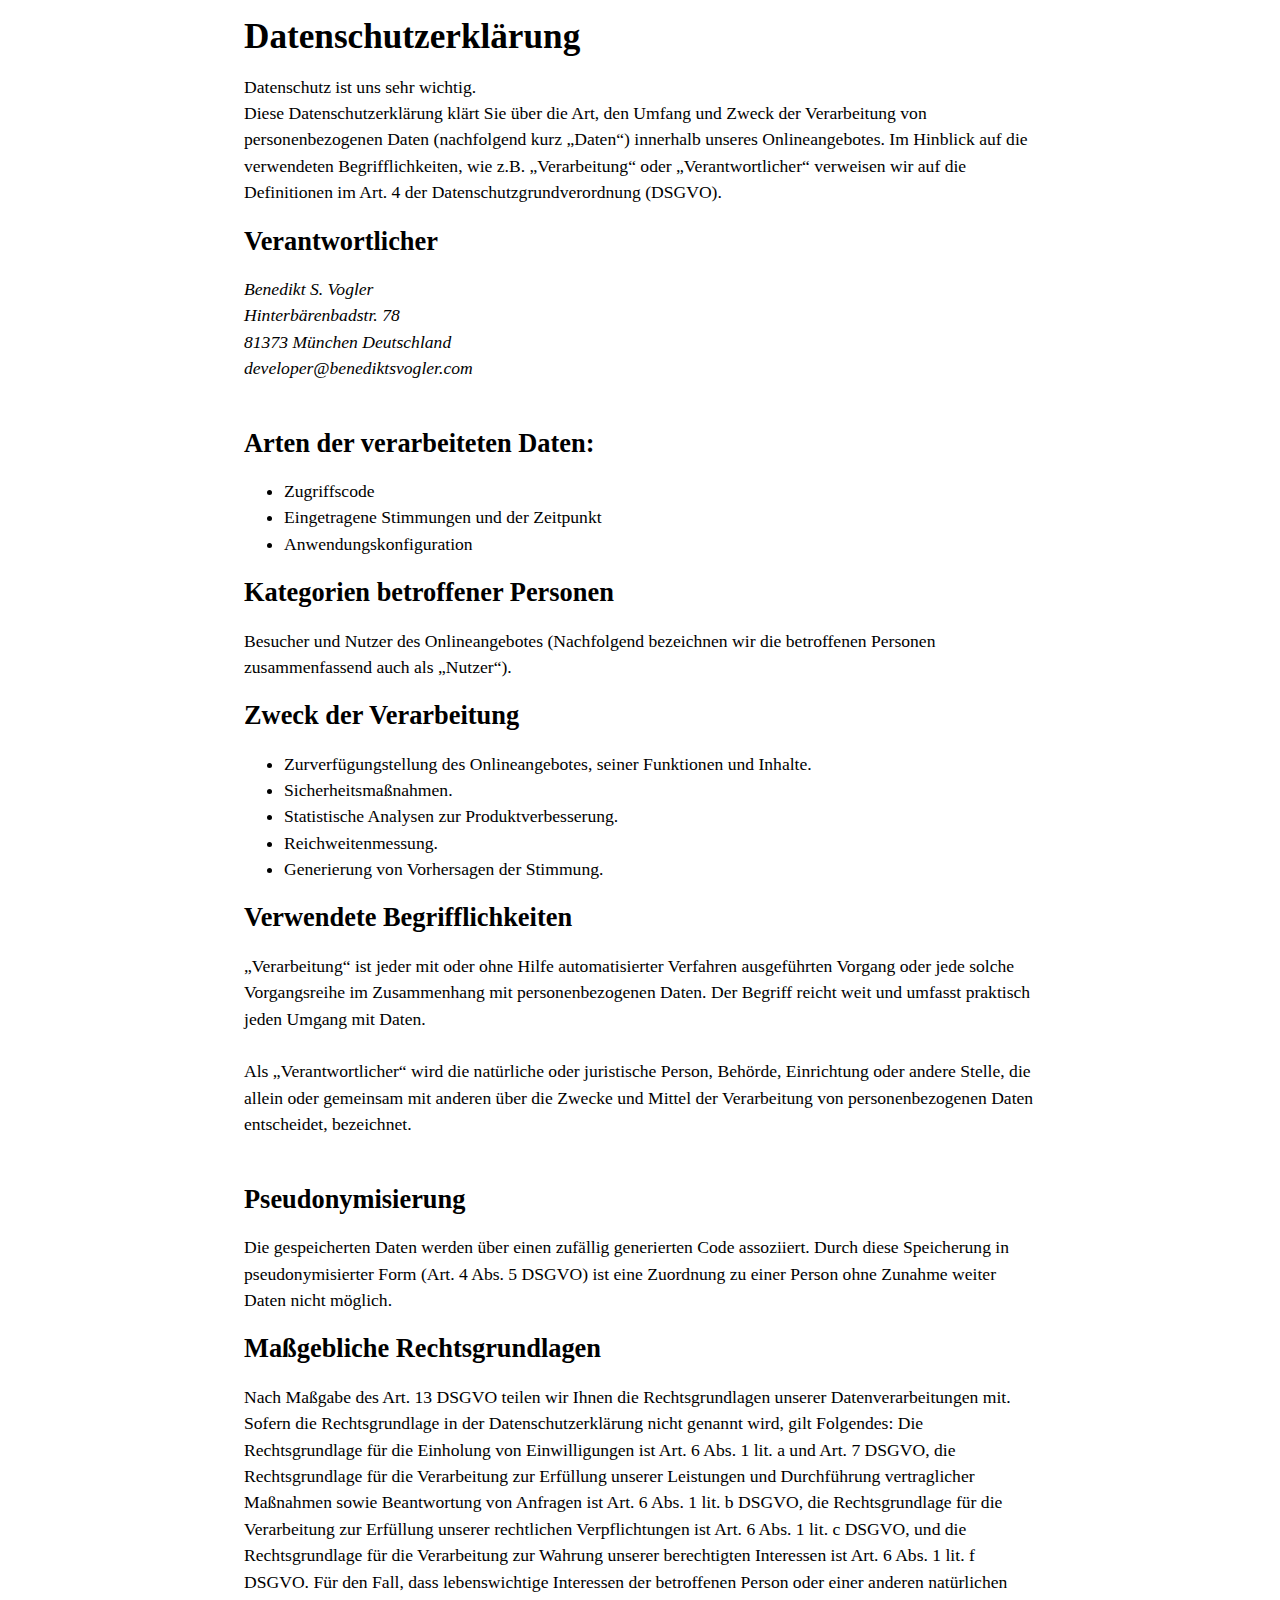
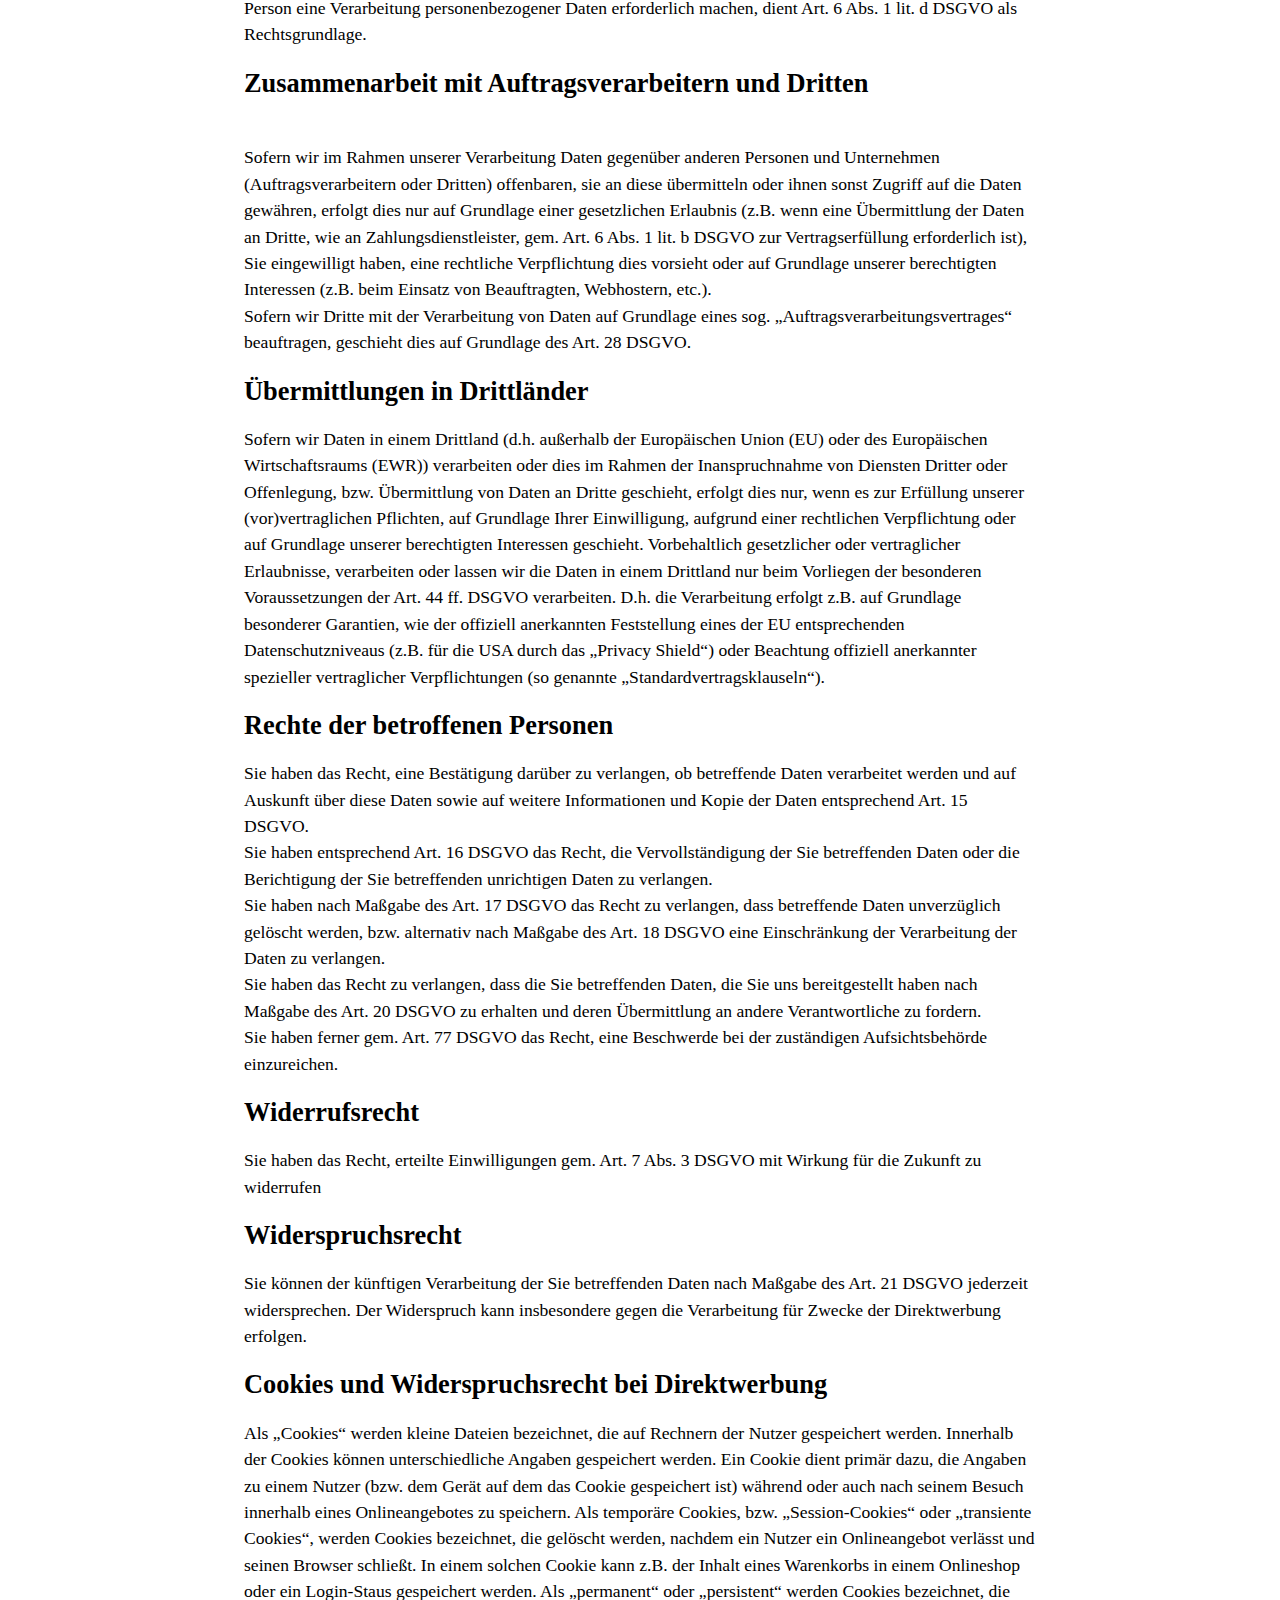
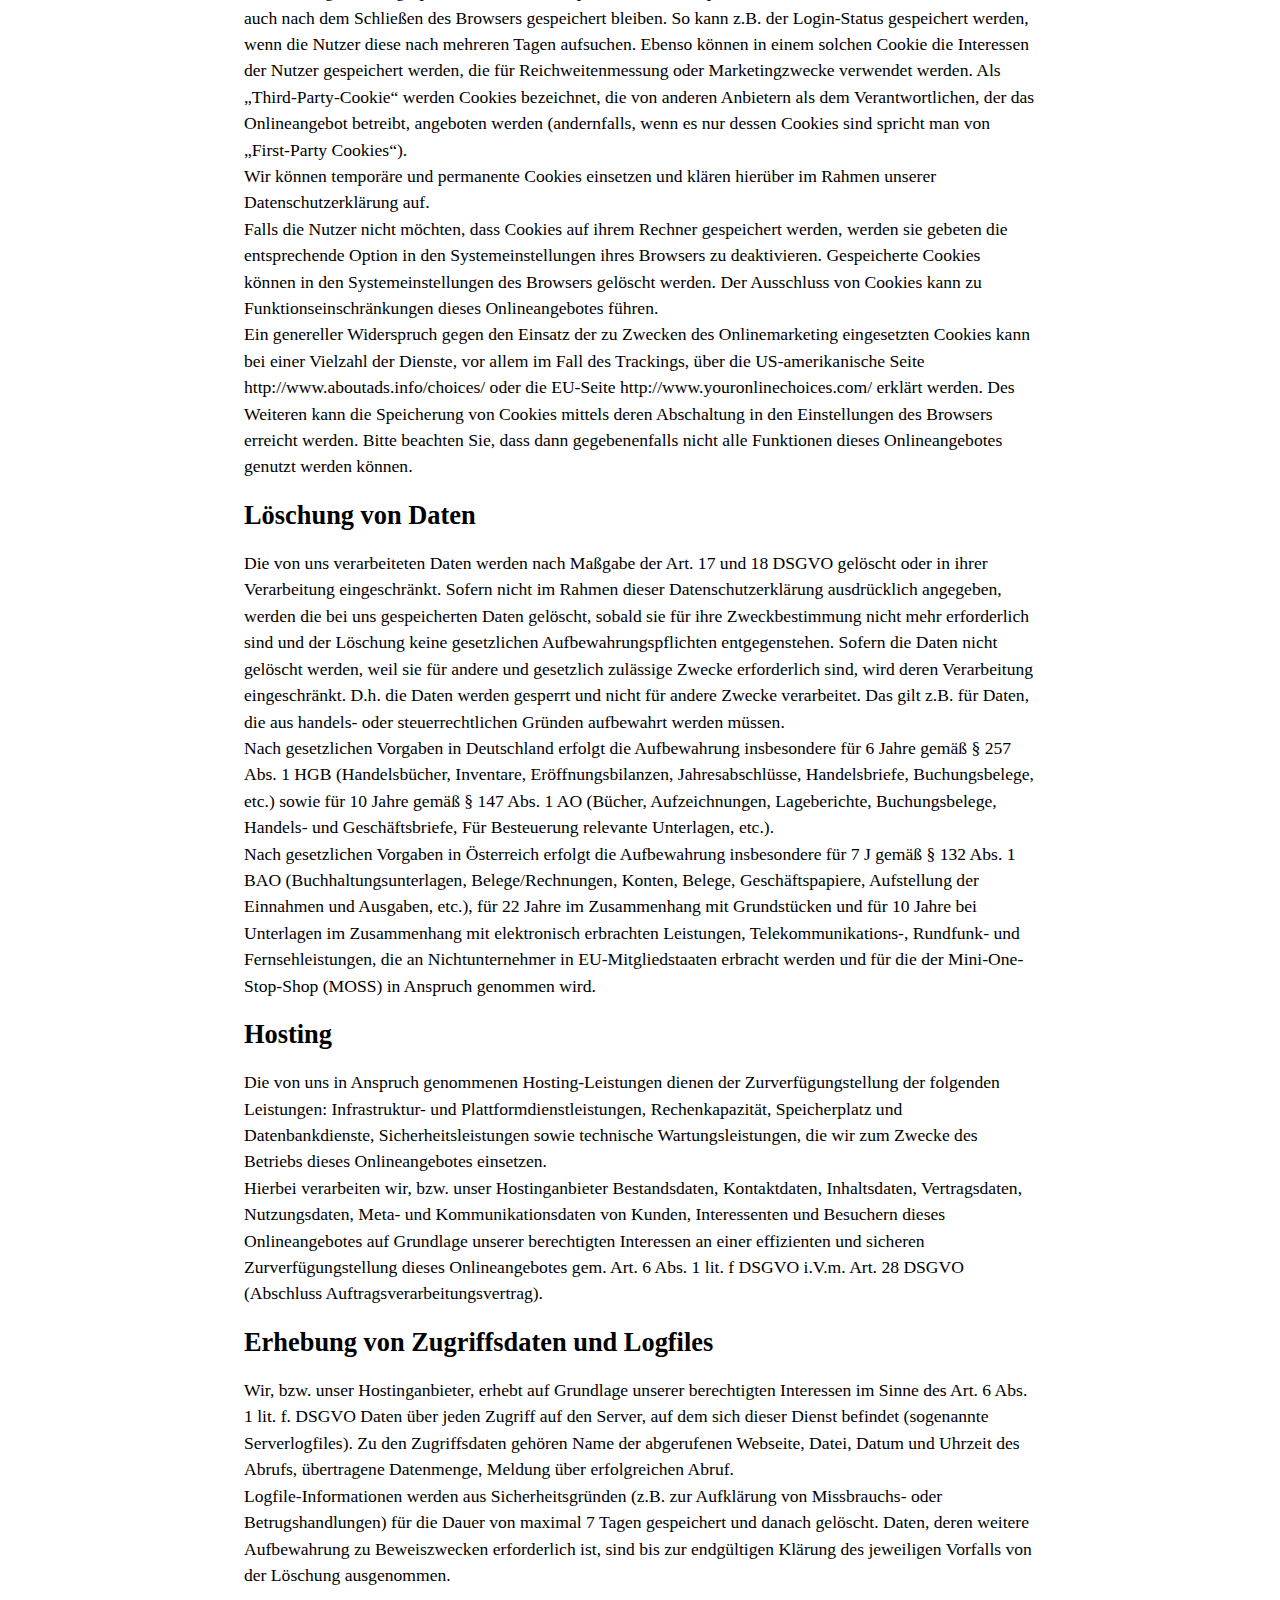
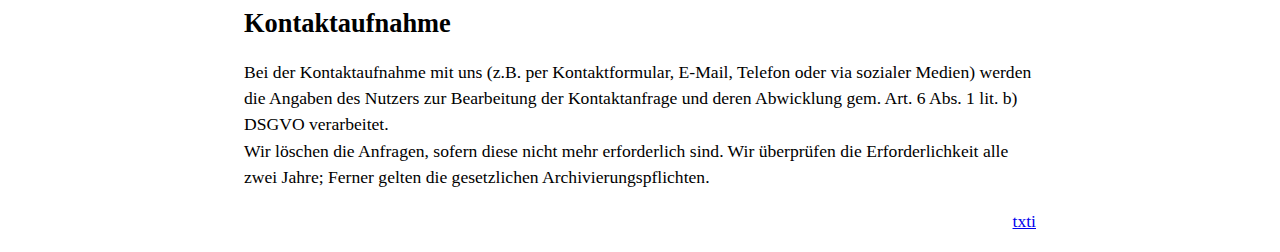
==== server/datenschutz/index.html @ 41d31f5b "closes #38" ====
<!doctype html>
<html>
<head>
	<meta charset="utf-8">
	<meta name="viewport" content="width=device-width">
	<meta name="author" content="Benedikt S. Vogler">
	<title>Datenschutz</title>
	<style type="text/css">body {font-size: 1.1em; line-height: 1.5em; max-width: 45em; margin: auto; padding: 0 2%;} img {max-width: 100%; display: block; margin: .75em auto;}</style>
</head>
<body>
<h1>Datenschutzerklärung</h1>
<p>
Datenschutz ist uns sehr wichtig.<br>
Diese Datenschutzerklärung klärt Sie über die Art, den Umfang und Zweck der Verarbeitung von personenbezogenen Daten (nachfolgend kurz „Daten“) innerhalb unseres Onlineangebotes. Im Hinblick auf die verwendeten Begrifflichkeiten, wie z.B. „Verarbeitung“ oder „Verantwortlicher“ verweisen wir auf die Definitionen im Art. 4 der Datenschutzgrundverordnung (DSGVO).</p>

<h2>Verantwortlicher</h2>
<address>
Benedikt S. Vogler<br>
Hinterbärenbadstr. 78<br>
81373 München Deutschland<br>
developer@benediktsvogler.com
</address><br>

<h2>Arten der verarbeiteten Daten:</h2>

<ul>
<li>Zugriffscode</li>
<li>Eingetragene Stimmungen und der Zeitpunkt</li>
<li>Anwendungskonfiguration</li>
</ul>
<h2>Kategorien betroffener Personen</h2>

Besucher und Nutzer des Onlineangebotes (Nachfolgend bezeichnen wir die betroffenen Personen zusammenfassend auch als „Nutzer“).<br>

<h2>Zweck der Verarbeitung</h2>
<ul>
<li>Zurverfügungstellung des Onlineangebotes, seiner Funktionen und Inhalte.</li>
<li>Sicherheitsmaßnahmen.</li>
<li>Statistische Analysen zur Produktverbesserung.</li>
<li>Reichweitenmessung.</li>
<li>Generierung von Vorhersagen der Stimmung.</li>
</ul>
<h2>Verwendete Begrifflichkeiten</h2>
„Verarbeitung“ ist jeder mit oder ohne Hilfe automatisierter Verfahren ausgeführten Vorgang oder jede solche Vorgangsreihe im Zusammenhang mit personenbezogenen Daten. Der Begriff reicht weit und umfasst praktisch jeden Umgang mit Daten.<br><br>

Als „Verantwortlicher“ wird die natürliche oder juristische Person, Behörde, Einrichtung oder andere Stelle, die allein oder gemeinsam mit anderen über die Zwecke und Mittel der Verarbeitung von personenbezogenen Daten entscheidet, bezeichnet.<br><br>

<h2>Pseudonymisierung</h2>
Die gespeicherten Daten werden über einen zufällig generierten Code assoziiert. Durch diese Speicherung in pseudonymisierter Form (Art. 4 Abs. 5 DSGVO) ist eine Zuordnung zu einer Person ohne Zunahme weiter Daten nicht möglich.<br>

<h2>Maßgebliche Rechtsgrundlagen</h2>

Nach Maßgabe des Art. 13 DSGVO teilen wir Ihnen die Rechtsgrundlagen unserer Datenverarbeitungen mit. Sofern die Rechtsgrundlage in der Datenschutzerklärung nicht genannt wird, gilt Folgendes: Die Rechtsgrundlage für die Einholung von Einwilligungen ist Art. 6 Abs. 1 lit. a und Art. 7 DSGVO, die Rechtsgrundlage für die Verarbeitung zur Erfüllung unserer Leistungen und Durchführung vertraglicher Maßnahmen sowie Beantwortung von Anfragen ist Art. 6 Abs. 1 lit. b DSGVO, die Rechtsgrundlage für die Verarbeitung zur Erfüllung unserer rechtlichen Verpflichtungen ist Art. 6 Abs. 1 lit. c DSGVO, und die Rechtsgrundlage für die Verarbeitung zur Wahrung unserer berechtigten Interessen ist Art. 6 Abs. 1 lit. f DSGVO. Für den Fall, dass lebenswichtige Interessen der betroffenen Person oder einer anderen natürlichen Person eine Verarbeitung personenbezogener Daten erforderlich machen, dient Art. 6 Abs. 1 lit. d DSGVO als Rechtsgrundlage.<br>

<h2>Zusammenarbeit mit Auftragsverarbeitern und Dritten</h2><br>

Sofern wir im Rahmen unserer Verarbeitung Daten gegenüber anderen Personen und Unternehmen (Auftragsverarbeitern oder Dritten) offenbaren, sie an diese übermitteln oder ihnen sonst Zugriff auf die Daten gewähren, erfolgt dies nur auf Grundlage einer gesetzlichen Erlaubnis (z.B. wenn eine Übermittlung der Daten an Dritte, wie an Zahlungsdienstleister, gem. Art. 6 Abs. 1 lit. b DSGVO zur Vertragserfüllung erforderlich ist), Sie eingewilligt haben, eine rechtliche Verpflichtung dies vorsieht oder auf Grundlage unserer berechtigten Interessen (z.B. beim Einsatz von Beauftragten, Webhostern, etc.). <br>

Sofern wir Dritte mit der Verarbeitung von Daten auf Grundlage eines sog. „Auftragsverarbeitungsvertrages“ beauftragen, geschieht dies auf Grundlage des Art. 28 DSGVO.<br>

<h2>Übermittlungen in Drittländer</h2>

Sofern wir Daten in einem Drittland (d.h. außerhalb der Europäischen Union (EU) oder des Europäischen Wirtschaftsraums (EWR)) verarbeiten oder dies im Rahmen der Inanspruchnahme von Diensten Dritter oder Offenlegung, bzw. Übermittlung von Daten an Dritte geschieht, erfolgt dies nur, wenn es zur Erfüllung unserer (vor)vertraglichen Pflichten, auf Grundlage Ihrer Einwilligung, aufgrund einer rechtlichen Verpflichtung oder auf Grundlage unserer berechtigten Interessen geschieht. Vorbehaltlich gesetzlicher oder vertraglicher Erlaubnisse, verarbeiten oder lassen wir die Daten in einem Drittland nur beim Vorliegen der besonderen Voraussetzungen der Art. 44 ff. DSGVO verarbeiten. D.h. die Verarbeitung erfolgt z.B. auf Grundlage besonderer Garantien, wie der offiziell anerkannten Feststellung eines der EU entsprechenden Datenschutzniveaus (z.B. für die USA durch das „Privacy Shield“) oder Beachtung offiziell anerkannter spezieller vertraglicher Verpflichtungen (so genannte „Standardvertragsklauseln“).<br>

<h2>Rechte der betroffenen Personen</h2>

Sie haben das Recht, eine Bestätigung darüber zu verlangen, ob betreffende Daten verarbeitet werden und auf Auskunft über diese Daten sowie auf weitere Informationen und Kopie der Daten entsprechend Art. 15 DSGVO.<br>

Sie haben entsprechend Art. 16 DSGVO das Recht, die Vervollständigung der Sie betreffenden Daten oder die Berichtigung der Sie betreffenden unrichtigen Daten zu verlangen.<br>

Sie haben nach Maßgabe des Art. 17 DSGVO das Recht zu verlangen, dass betreffende Daten unverzüglich gelöscht werden, bzw. alternativ nach Maßgabe des Art. 18 DSGVO eine Einschränkung der Verarbeitung der Daten zu verlangen.<br>

Sie haben das Recht zu verlangen, dass die Sie betreffenden Daten, die Sie uns bereitgestellt haben nach Maßgabe des Art. 20 DSGVO zu erhalten und deren Übermittlung an andere Verantwortliche zu fordern. <br>

Sie haben ferner gem. Art. 77 DSGVO das Recht, eine Beschwerde bei der zuständigen Aufsichtsbehörde einzureichen.<br>

<h2>Widerrufsrecht</h2>

Sie haben das Recht, erteilte Einwilligungen gem. Art. 7 Abs. 3 DSGVO mit Wirkung für die Zukunft zu widerrufen<br>

<h2>Widerspruchsrecht</h2>

Sie können der künftigen Verarbeitung der Sie betreffenden Daten nach Maßgabe des Art. 21 DSGVO jederzeit widersprechen. Der Widerspruch kann insbesondere gegen die Verarbeitung für Zwecke der Direktwerbung erfolgen.<br>

<h2>Cookies und Widerspruchsrecht bei Direktwerbung</h2>

Als „Cookies“ werden kleine Dateien bezeichnet, die auf Rechnern der Nutzer gespeichert werden. Innerhalb der Cookies können unterschiedliche Angaben gespeichert werden. Ein Cookie dient primär dazu, die Angaben zu einem Nutzer (bzw. dem Gerät auf dem das Cookie gespeichert ist) während oder auch nach seinem Besuch innerhalb eines Onlineangebotes zu speichern. Als temporäre Cookies, bzw. „Session-Cookies“ oder „transiente Cookies“, werden Cookies bezeichnet, die gelöscht werden, nachdem ein Nutzer ein Onlineangebot verlässt und seinen Browser schließt. In einem solchen Cookie kann z.B. der Inhalt eines Warenkorbs in einem Onlineshop oder ein Login-Staus gespeichert werden. Als „permanent“ oder „persistent“ werden Cookies bezeichnet, die auch nach dem Schließen des Browsers gespeichert bleiben. So kann z.B. der Login-Status gespeichert werden, wenn die Nutzer diese nach mehreren Tagen aufsuchen. Ebenso können in einem solchen Cookie die Interessen der Nutzer gespeichert werden, die für Reichweitenmessung oder Marketingzwecke verwendet werden. Als „Third-Party-Cookie“ werden Cookies bezeichnet, die von anderen Anbietern als dem Verantwortlichen, der das Onlineangebot betreibt, angeboten werden (andernfalls, wenn es nur dessen Cookies sind spricht man von „First-Party Cookies“).<br>

Wir können temporäre und permanente Cookies einsetzen und klären hierüber im Rahmen unserer Datenschutzerklärung auf.<br>

Falls die Nutzer nicht möchten, dass Cookies auf ihrem Rechner gespeichert werden, werden sie gebeten die entsprechende Option in den Systemeinstellungen ihres Browsers zu deaktivieren. Gespeicherte Cookies können in den Systemeinstellungen des Browsers gelöscht werden. Der Ausschluss von Cookies kann zu Funktionseinschränkungen dieses Onlineangebotes führen.<br>

Ein genereller Widerspruch gegen den Einsatz der zu Zwecken des Onlinemarketing eingesetzten Cookies kann bei einer Vielzahl der Dienste, vor allem im Fall des Trackings, über die US-amerikanische Seite http://www.aboutads.info/choices/ oder die EU-Seite http://www.youronlinechoices.com/ erklärt werden. Des Weiteren kann die Speicherung von Cookies mittels deren Abschaltung in den Einstellungen des Browsers erreicht werden. Bitte beachten Sie, dass dann gegebenenfalls nicht alle Funktionen dieses Onlineangebotes genutzt werden können.<br>

<h2>Löschung von Daten</h2>
Die von uns verarbeiteten Daten werden nach Maßgabe der Art. 17 und 18 DSGVO gelöscht oder in ihrer Verarbeitung eingeschränkt. Sofern nicht im Rahmen dieser Datenschutzerklärung ausdrücklich angegeben, werden die bei uns gespeicherten Daten gelöscht, sobald sie für ihre Zweckbestimmung nicht mehr erforderlich sind und der Löschung keine gesetzlichen Aufbewahrungspflichten entgegenstehen. Sofern die Daten nicht gelöscht werden, weil sie für andere und gesetzlich zulässige Zwecke erforderlich sind, wird deren Verarbeitung eingeschränkt. D.h. die Daten werden gesperrt und nicht für andere Zwecke verarbeitet. Das gilt z.B. für Daten, die aus handels- oder steuerrechtlichen Gründen aufbewahrt werden müssen.<br>

Nach gesetzlichen Vorgaben in Deutschland erfolgt die Aufbewahrung insbesondere für 6 Jahre gemäß § 257 Abs. 1 HGB (Handelsbücher, Inventare, Eröffnungsbilanzen, Jahresabschlüsse, Handelsbriefe, Buchungsbelege, etc.) sowie für 10 Jahre gemäß § 147 Abs. 1 AO (Bücher, Aufzeichnungen, Lageberichte, Buchungsbelege, Handels- und Geschäftsbriefe, Für Besteuerung relevante Unterlagen, etc.). <br>

Nach gesetzlichen Vorgaben in Österreich erfolgt die Aufbewahrung insbesondere für 7 J gemäß § 132 Abs. 1 BAO (Buchhaltungsunterlagen, Belege/Rechnungen, Konten, Belege, Geschäftspapiere, Aufstellung der Einnahmen und Ausgaben, etc.), für 22 Jahre im Zusammenhang mit Grundstücken und für 10 Jahre bei Unterlagen im Zusammenhang mit elektronisch erbrachten Leistungen, Telekommunikations-, Rundfunk- und Fernsehleistungen, die an Nichtunternehmer in EU-Mitgliedstaaten erbracht werden und für die der Mini-One-Stop-Shop (MOSS) in Anspruch genommen wird.<br>

<h2>Hosting</h2>

Die von uns in Anspruch genommenen Hosting-Leistungen dienen der Zurverfügungstellung der folgenden Leistungen: Infrastruktur- und Plattformdienstleistungen, Rechenkapazität, Speicherplatz und Datenbankdienste, Sicherheitsleistungen sowie technische Wartungsleistungen, die wir zum Zwecke des Betriebs dieses Onlineangebotes einsetzen. <br>

Hierbei verarbeiten wir, bzw. unser Hostinganbieter Bestandsdaten, Kontaktdaten, Inhaltsdaten, Vertragsdaten, Nutzungsdaten, Meta- und Kommunikationsdaten von Kunden, Interessenten und Besuchern dieses Onlineangebotes auf Grundlage unserer berechtigten Interessen an einer effizienten und sicheren Zurverfügungstellung dieses Onlineangebotes gem. Art. 6 Abs. 1 lit. f DSGVO i.V.m. Art. 28 DSGVO (Abschluss Auftragsverarbeitungsvertrag).<br>

<h2>Erhebung von Zugriffsdaten und Logfiles</h2>

Wir, bzw. unser Hostinganbieter, erhebt auf Grundlage unserer berechtigten Interessen im Sinne des Art. 6 Abs. 1 lit. f. DSGVO Daten über jeden Zugriff auf den Server, auf dem sich dieser Dienst befindet (sogenannte Serverlogfiles). Zu den Zugriffsdaten gehören Name der abgerufenen Webseite, Datei, Datum und Uhrzeit des Abrufs, übertragene Datenmenge, Meldung über erfolgreichen Abruf.<br>

Logfile-Informationen werden aus Sicherheitsgründen (z.B. zur Aufklärung von Missbrauchs- oder Betrugshandlungen) für die Dauer von maximal 7 Tagen gespeichert und danach gelöscht. Daten, deren weitere Aufbewahrung zu Beweiszwecken erforderlich ist, sind bis zur endgültigen Klärung des jeweiligen Vorfalls von der Löschung ausgenommen.<br>

<h2>Kontaktaufnahme</h2>

Bei der Kontaktaufnahme mit uns (z.B. per Kontaktformular, E-Mail, Telefon oder via sozialer Medien) werden die Angaben des Nutzers zur Bearbeitung der Kontaktanfrage und deren Abwicklung gem. Art. 6 Abs. 1 lit. b) DSGVO verarbeitet. <br>

Wir löschen die Anfragen, sofern diese nicht mehr erforderlich sind. Wir überprüfen die Erforderlichkeit alle zwei Jahre; Ferner gelten die gesetzlichen Archivierungspflichten.
<p style="text-align: right"><a href="/">txti</a></p>
</body>
</html>
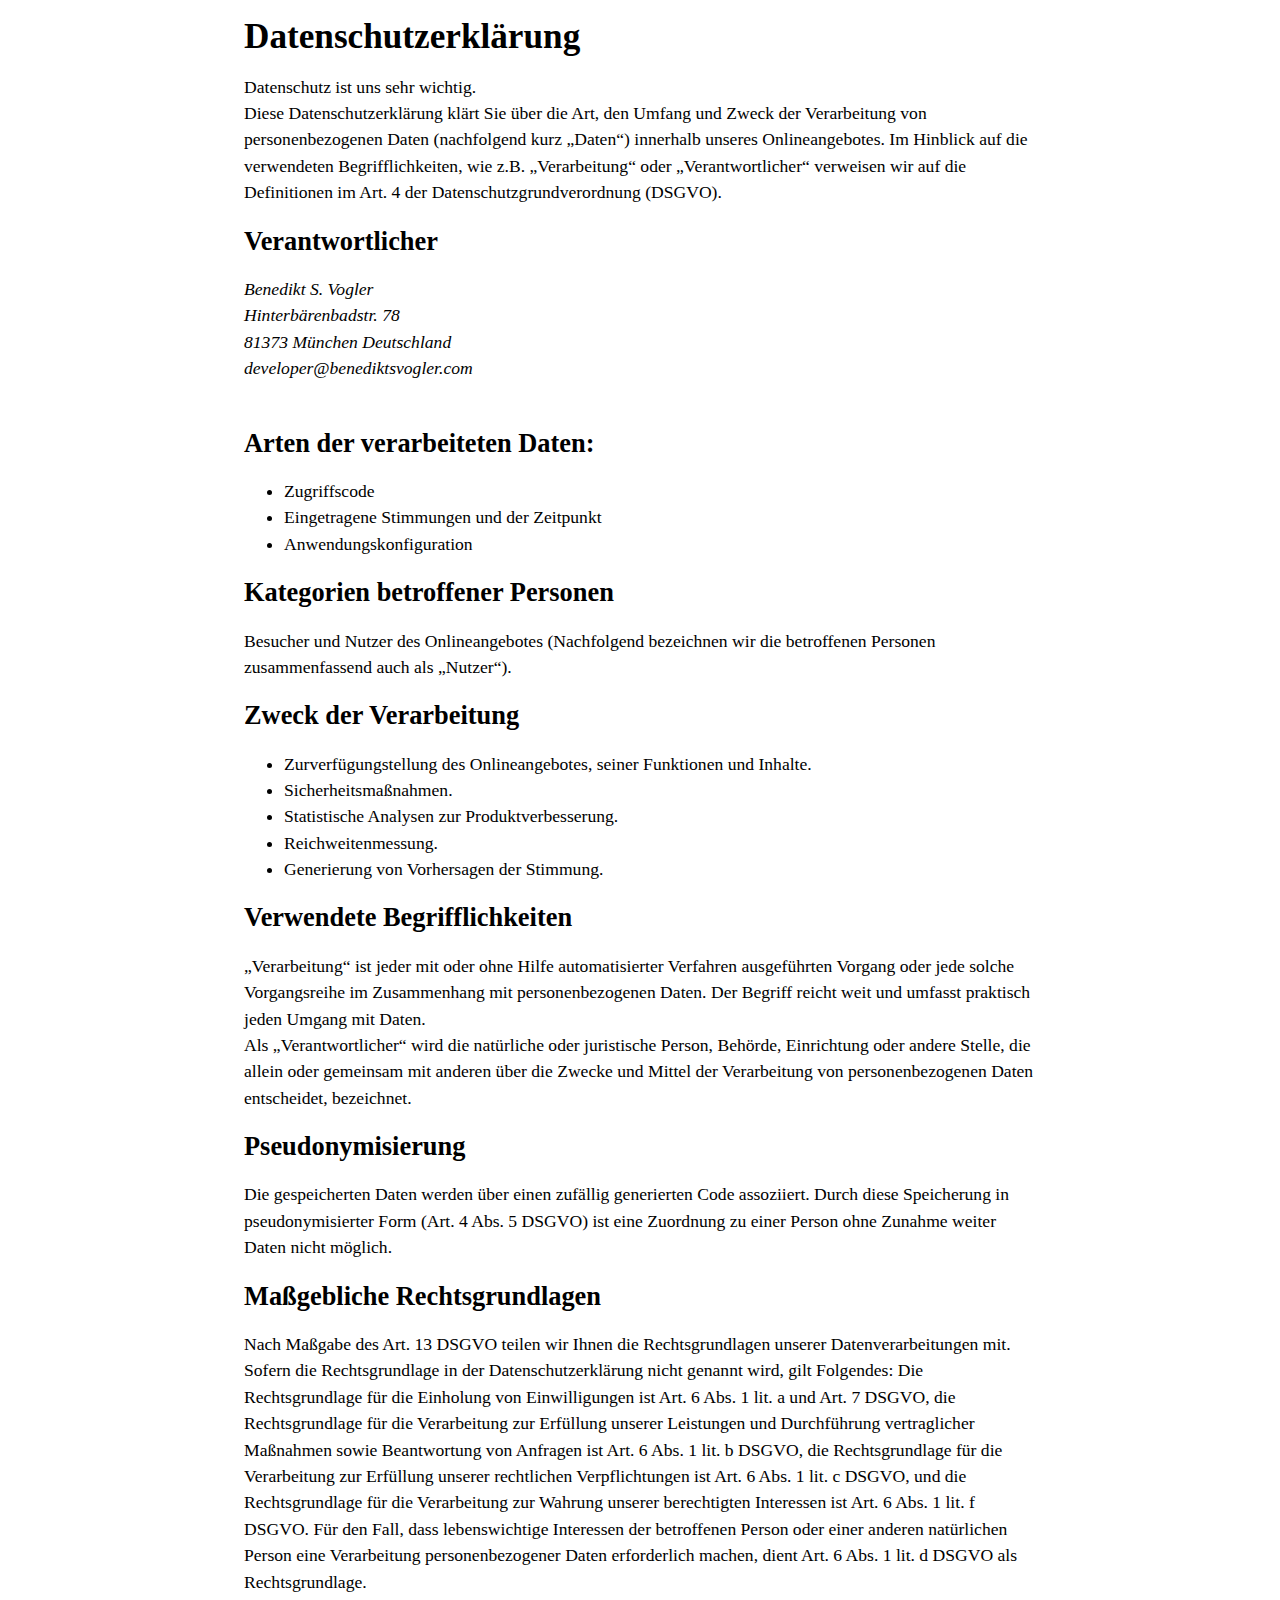
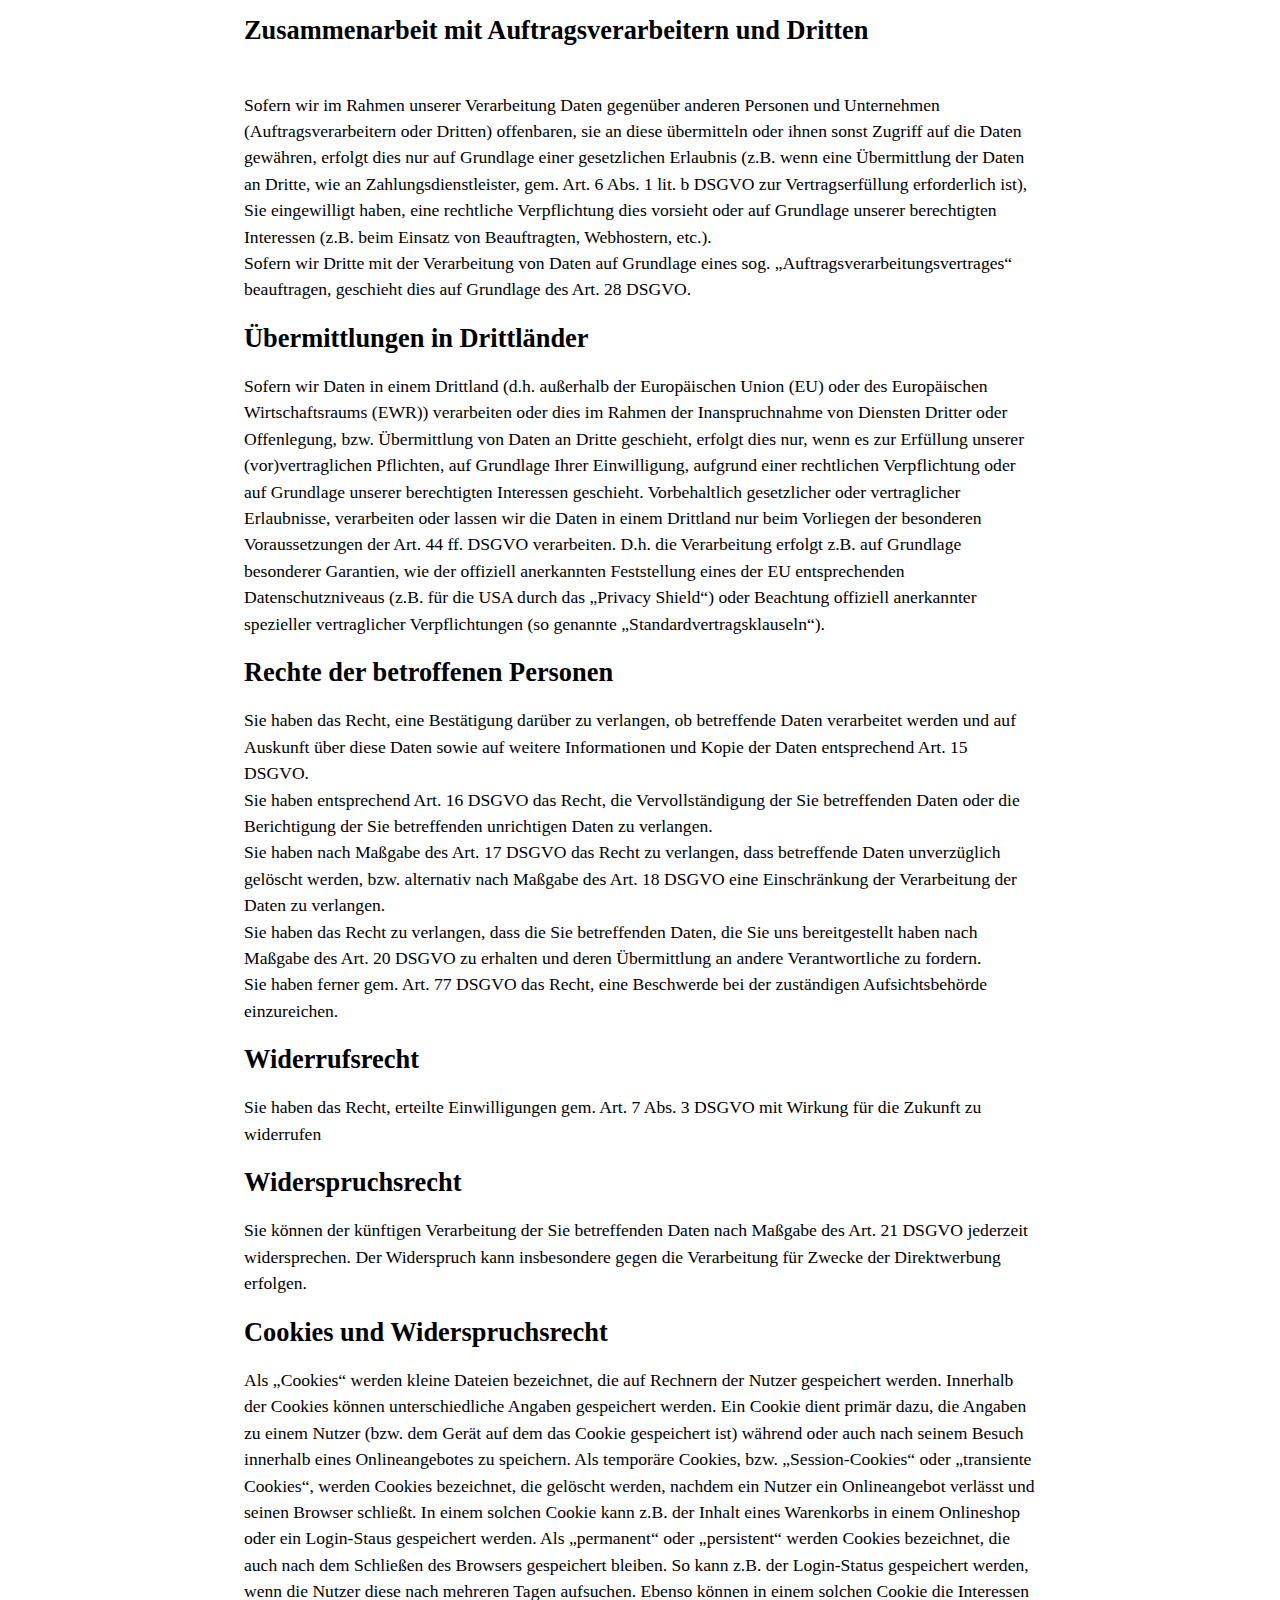
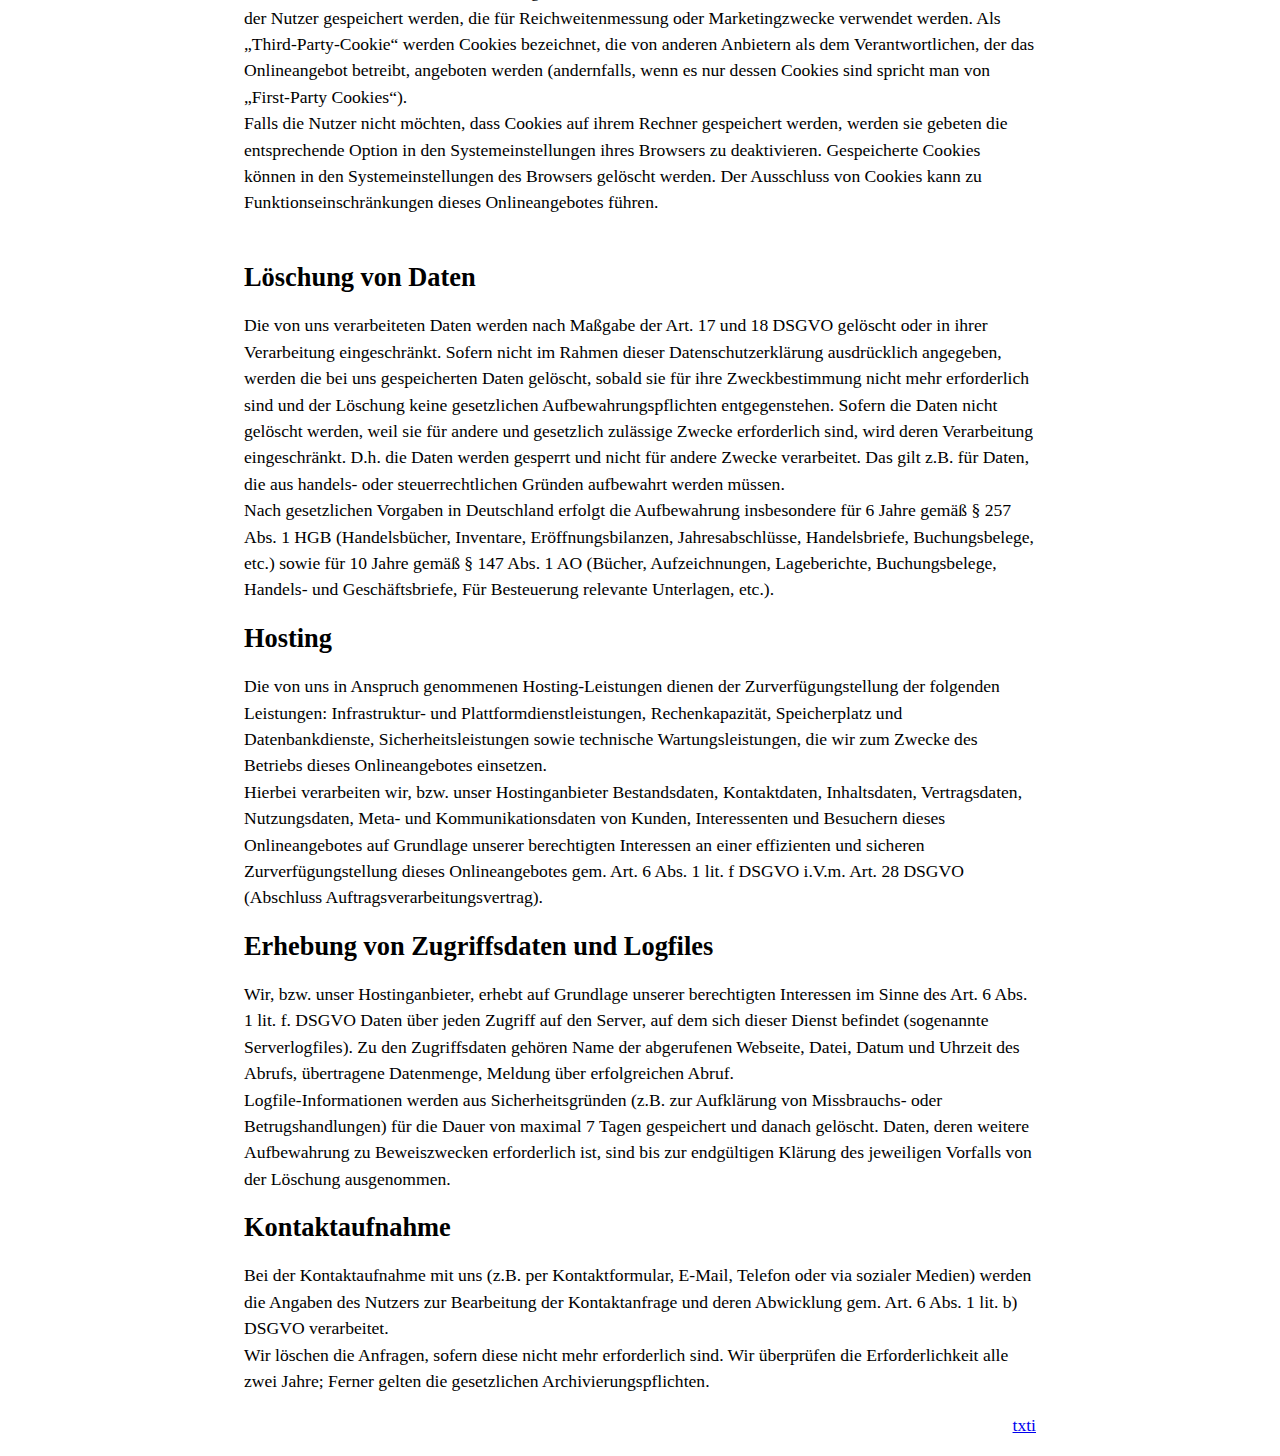
==== commit 89324cce: "updates privacy" ====
--- a/server/datenschutz/index.html
+++ b/server/datenschutz/index.html
@@ -41,12 +41,12 @@
 <li>Generierung von Vorhersagen der Stimmung.</li>
 </ul>
 <h2>Verwendete Begrifflichkeiten</h2>
-„Verarbeitung“ ist jeder mit oder ohne Hilfe automatisierter Verfahren ausgeführten Vorgang oder jede solche Vorgangsreihe im Zusammenhang mit personenbezogenen Daten. Der Begriff reicht weit und umfasst praktisch jeden Umgang mit Daten.<br><br>
+„Verarbeitung“ ist jeder mit oder ohne Hilfe automatisierter Verfahren ausgeführten Vorgang oder jede solche Vorgangsreihe im Zusammenhang mit personenbezogenen Daten. Der Begriff reicht weit und umfasst praktisch jeden Umgang mit Daten.<br>
 
-Als „Verantwortlicher“ wird die natürliche oder juristische Person, Behörde, Einrichtung oder andere Stelle, die allein oder gemeinsam mit anderen über die Zwecke und Mittel der Verarbeitung von personenbezogenen Daten entscheidet, bezeichnet.<br><br>
+Als „Verantwortlicher“ wird die natürliche oder juristische Person, Behörde, Einrichtung oder andere Stelle, die allein oder gemeinsam mit anderen über die Zwecke und Mittel der Verarbeitung von personenbezogenen Daten entscheidet, bezeichnet.<br>
 
 <h2>Pseudonymisierung</h2>
-Die gespeicherten Daten werden über einen zufällig generierten Code assoziiert. Durch diese Speicherung in pseudonymisierter Form (Art. 4 Abs. 5 DSGVO) ist eine Zuordnung zu einer Person ohne Zunahme weiter Daten nicht möglich.<br>
+<p>Die gespeicherten Daten werden über einen zufällig generierten Code assoziiert. Durch diese Speicherung in pseudonymisierter Form (Art. 4 Abs. 5 DSGVO) ist eine Zuordnung zu einer Person ohne Zunahme weiter Daten nicht möglich.</p>
 
 <h2>Maßgebliche Rechtsgrundlagen</h2>
 
@@ -82,22 +82,17 @@
 
 Sie können der künftigen Verarbeitung der Sie betreffenden Daten nach Maßgabe des Art. 21 DSGVO jederzeit widersprechen. Der Widerspruch kann insbesondere gegen die Verarbeitung für Zwecke der Direktwerbung erfolgen.<br>
 
-<h2>Cookies und Widerspruchsrecht bei Direktwerbung</h2>
+<h2>Cookies und Widerspruchsrecht</h2>
 
 Als „Cookies“ werden kleine Dateien bezeichnet, die auf Rechnern der Nutzer gespeichert werden. Innerhalb der Cookies können unterschiedliche Angaben gespeichert werden. Ein Cookie dient primär dazu, die Angaben zu einem Nutzer (bzw. dem Gerät auf dem das Cookie gespeichert ist) während oder auch nach seinem Besuch innerhalb eines Onlineangebotes zu speichern. Als temporäre Cookies, bzw. „Session-Cookies“ oder „transiente Cookies“, werden Cookies bezeichnet, die gelöscht werden, nachdem ein Nutzer ein Onlineangebot verlässt und seinen Browser schließt. In einem solchen Cookie kann z.B. der Inhalt eines Warenkorbs in einem Onlineshop oder ein Login-Staus gespeichert werden. Als „permanent“ oder „persistent“ werden Cookies bezeichnet, die auch nach dem Schließen des Browsers gespeichert bleiben. So kann z.B. der Login-Status gespeichert werden, wenn die Nutzer diese nach mehreren Tagen aufsuchen. Ebenso können in einem solchen Cookie die Interessen der Nutzer gespeichert werden, die für Reichweitenmessung oder Marketingzwecke verwendet werden. Als „Third-Party-Cookie“ werden Cookies bezeichnet, die von anderen Anbietern als dem Verantwortlichen, der das Onlineangebot betreibt, angeboten werden (andernfalls, wenn es nur dessen Cookies sind spricht man von „First-Party Cookies“).<br>
 
-Wir können temporäre und permanente Cookies einsetzen und klären hierüber im Rahmen unserer Datenschutzerklärung auf.<br>
-
 Falls die Nutzer nicht möchten, dass Cookies auf ihrem Rechner gespeichert werden, werden sie gebeten die entsprechende Option in den Systemeinstellungen ihres Browsers zu deaktivieren. Gespeicherte Cookies können in den Systemeinstellungen des Browsers gelöscht werden. Der Ausschluss von Cookies kann zu Funktionseinschränkungen dieses Onlineangebotes führen.<br>
-
-Ein genereller Widerspruch gegen den Einsatz der zu Zwecken des Onlinemarketing eingesetzten Cookies kann bei einer Vielzahl der Dienste, vor allem im Fall des Trackings, über die US-amerikanische Seite http://www.aboutads.info/choices/ oder die EU-Seite http://www.youronlinechoices.com/ erklärt werden. Des Weiteren kann die Speicherung von Cookies mittels deren Abschaltung in den Einstellungen des Browsers erreicht werden. Bitte beachten Sie, dass dann gegebenenfalls nicht alle Funktionen dieses Onlineangebotes genutzt werden können.<br>
+<br>
 
 <h2>Löschung von Daten</h2>
 Die von uns verarbeiteten Daten werden nach Maßgabe der Art. 17 und 18 DSGVO gelöscht oder in ihrer Verarbeitung eingeschränkt. Sofern nicht im Rahmen dieser Datenschutzerklärung ausdrücklich angegeben, werden die bei uns gespeicherten Daten gelöscht, sobald sie für ihre Zweckbestimmung nicht mehr erforderlich sind und der Löschung keine gesetzlichen Aufbewahrungspflichten entgegenstehen. Sofern die Daten nicht gelöscht werden, weil sie für andere und gesetzlich zulässige Zwecke erforderlich sind, wird deren Verarbeitung eingeschränkt. D.h. die Daten werden gesperrt und nicht für andere Zwecke verarbeitet. Das gilt z.B. für Daten, die aus handels- oder steuerrechtlichen Gründen aufbewahrt werden müssen.<br>
 
 Nach gesetzlichen Vorgaben in Deutschland erfolgt die Aufbewahrung insbesondere für 6 Jahre gemäß § 257 Abs. 1 HGB (Handelsbücher, Inventare, Eröffnungsbilanzen, Jahresabschlüsse, Handelsbriefe, Buchungsbelege, etc.) sowie für 10 Jahre gemäß § 147 Abs. 1 AO (Bücher, Aufzeichnungen, Lageberichte, Buchungsbelege, Handels- und Geschäftsbriefe, Für Besteuerung relevante Unterlagen, etc.). <br>
-
-Nach gesetzlichen Vorgaben in Österreich erfolgt die Aufbewahrung insbesondere für 7 J gemäß § 132 Abs. 1 BAO (Buchhaltungsunterlagen, Belege/Rechnungen, Konten, Belege, Geschäftspapiere, Aufstellung der Einnahmen und Ausgaben, etc.), für 22 Jahre im Zusammenhang mit Grundstücken und für 10 Jahre bei Unterlagen im Zusammenhang mit elektronisch erbrachten Leistungen, Telekommunikations-, Rundfunk- und Fernsehleistungen, die an Nichtunternehmer in EU-Mitgliedstaaten erbracht werden und für die der Mini-One-Stop-Shop (MOSS) in Anspruch genommen wird.<br>
 
 <h2>Hosting</h2>
 
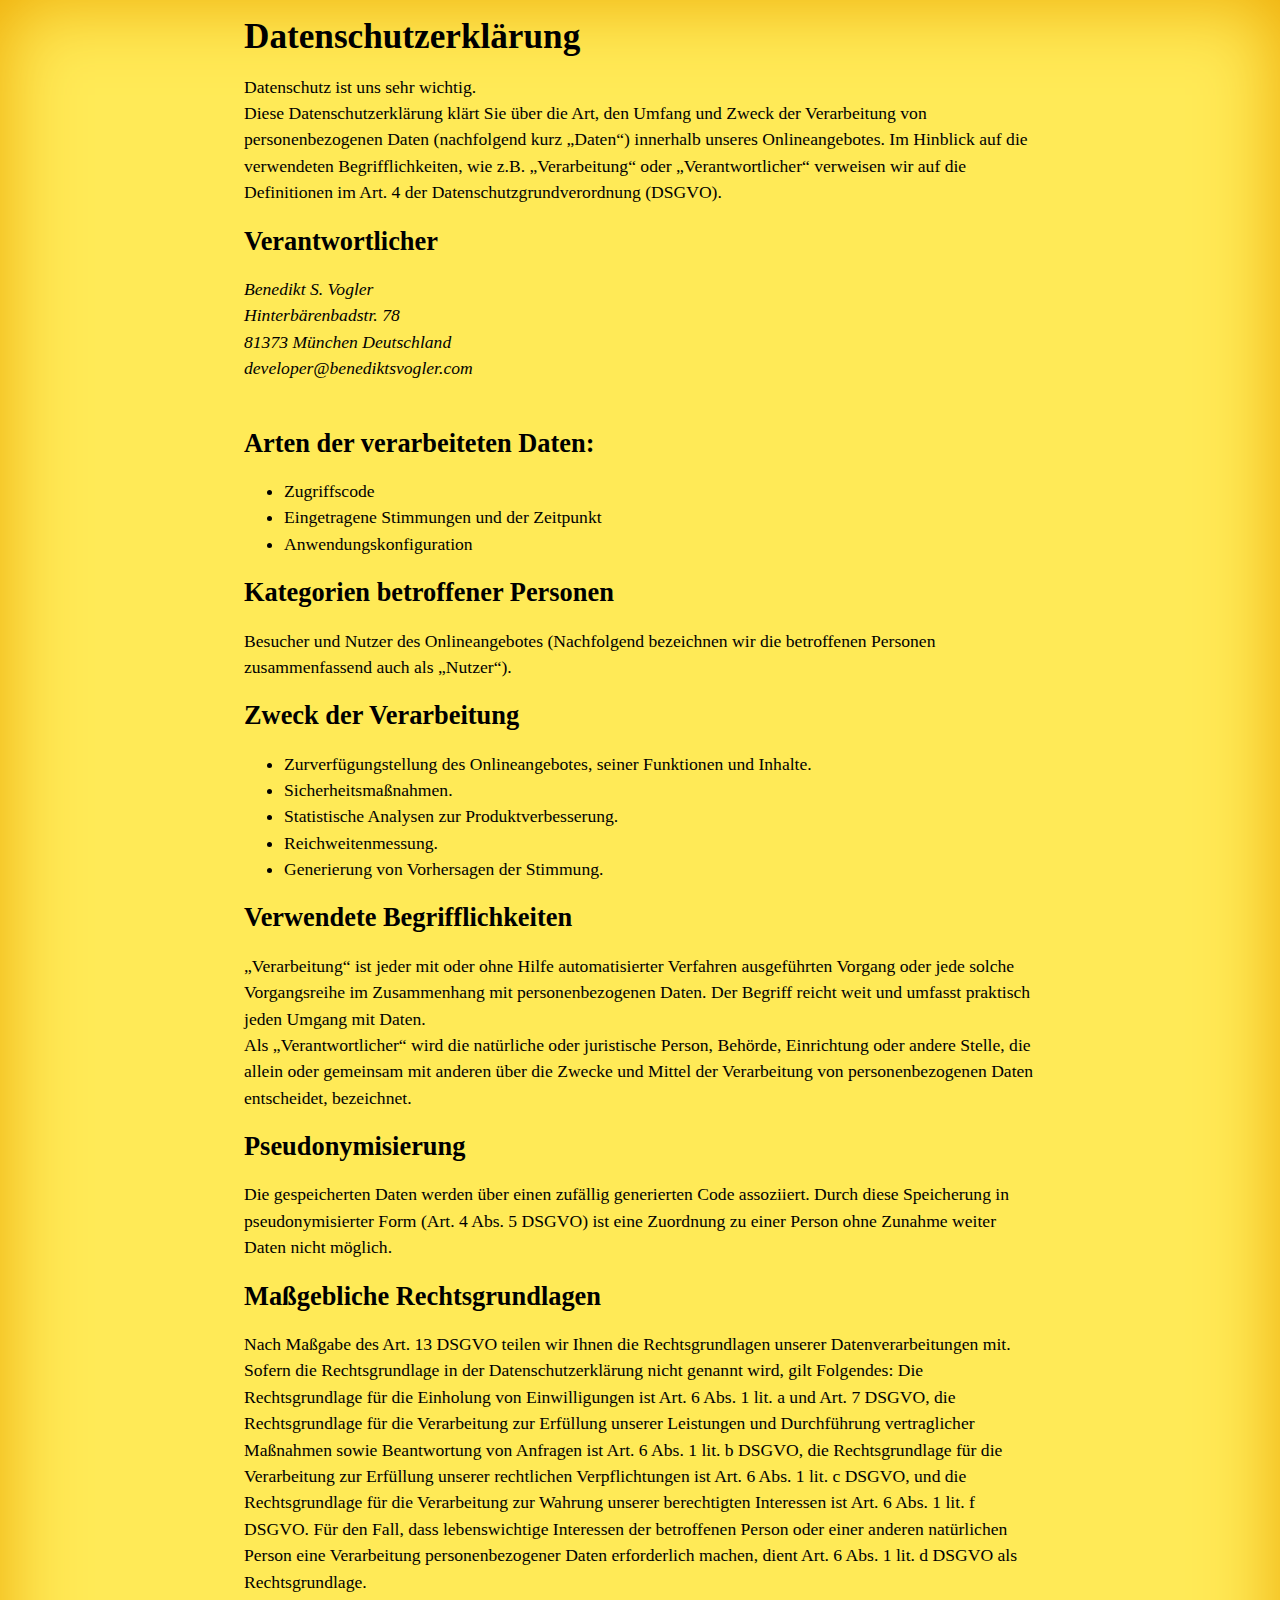
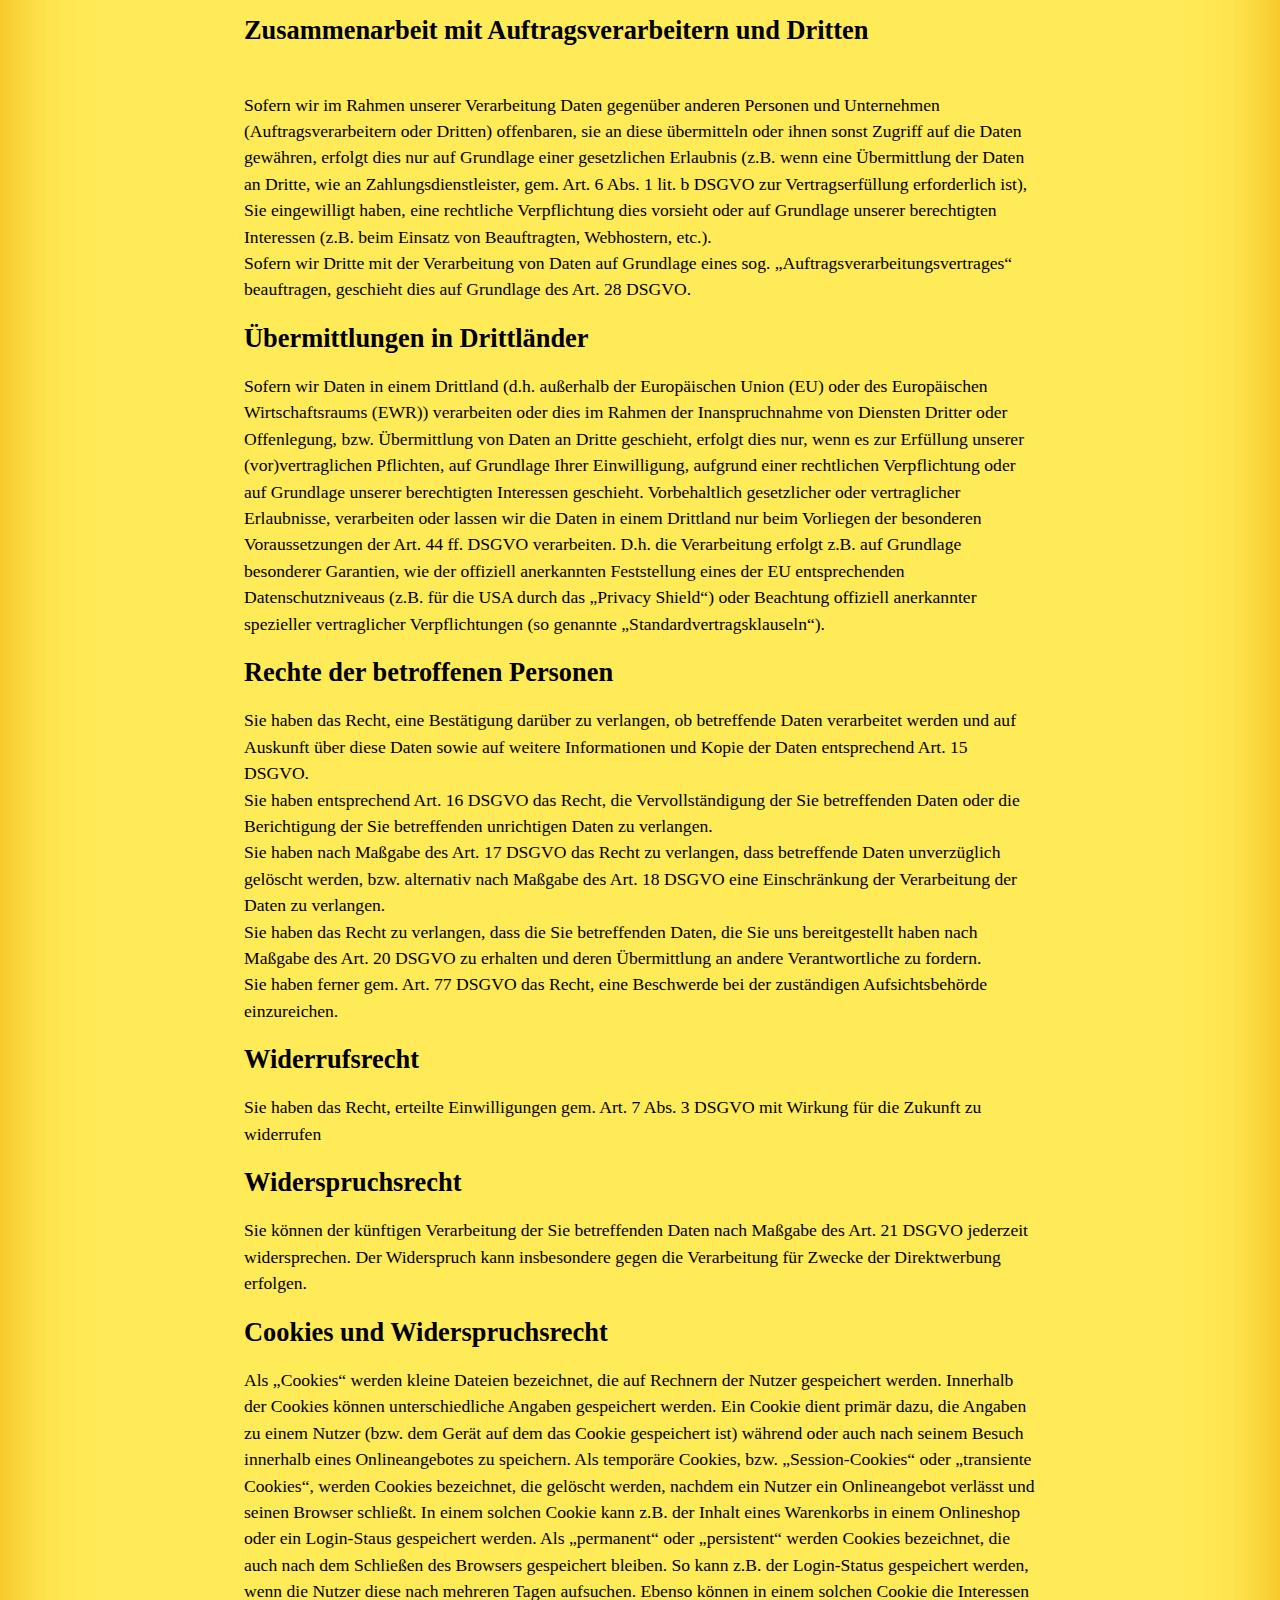
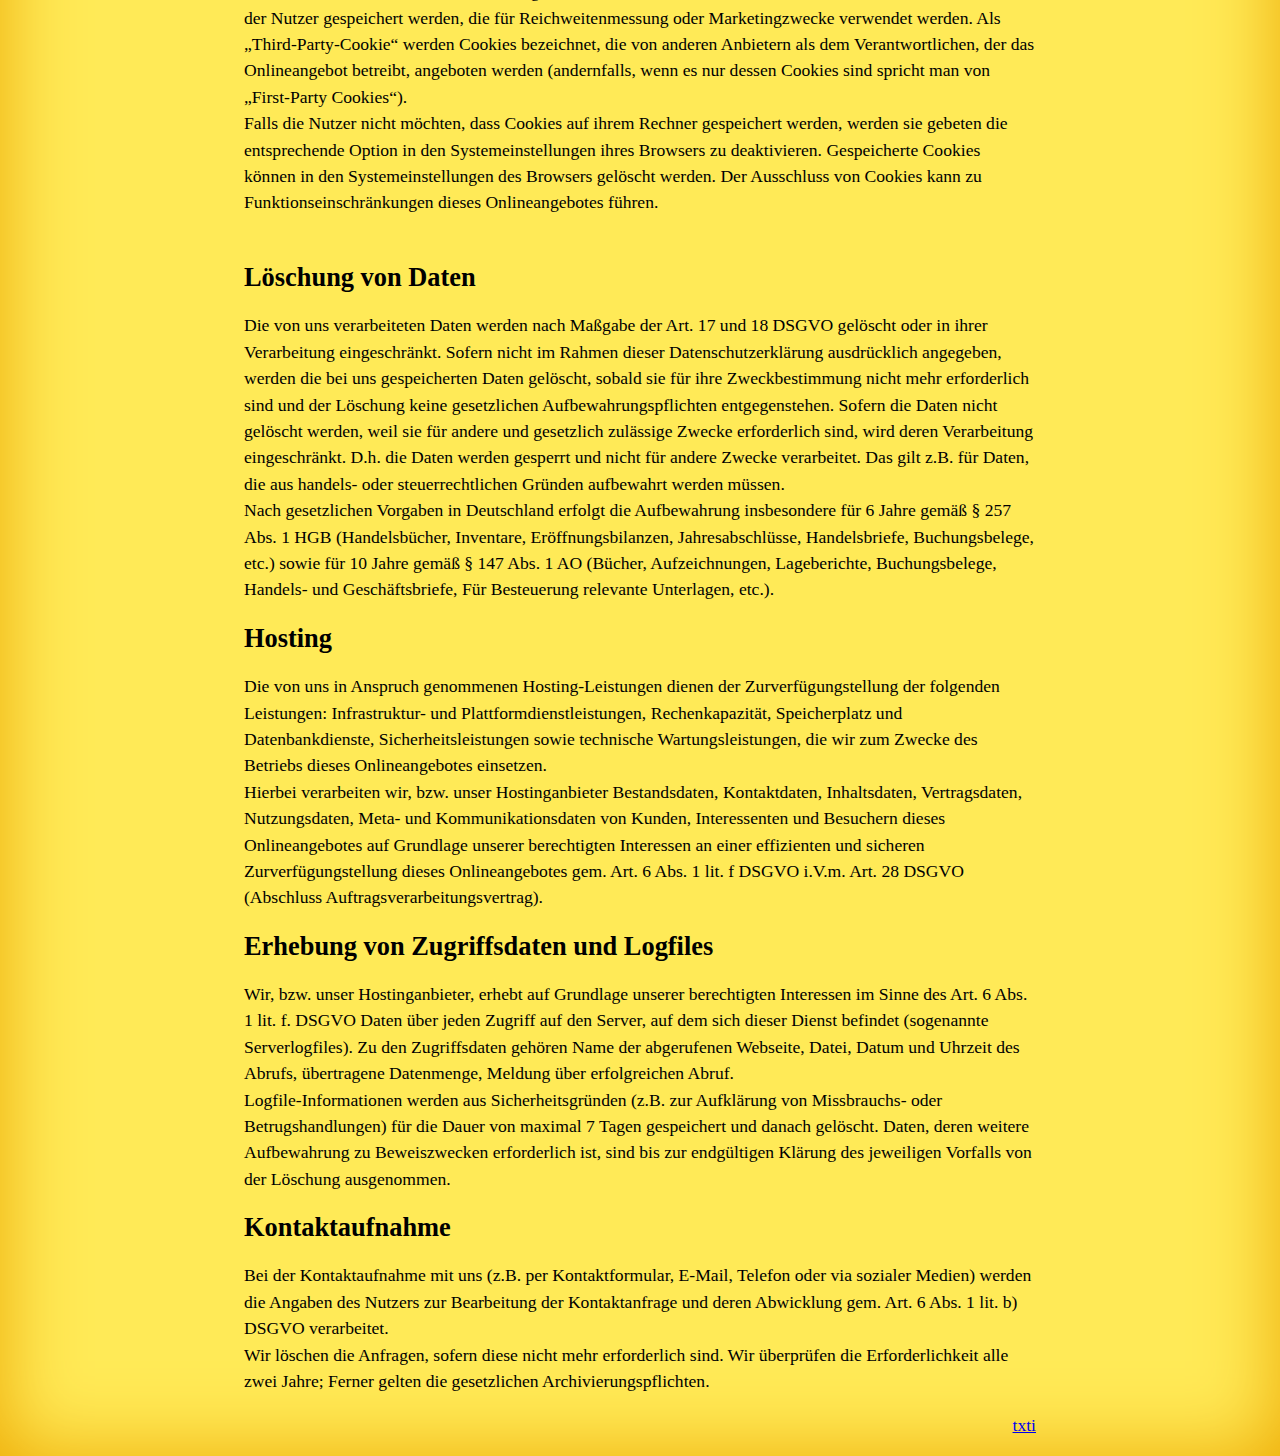
==== commit 4136b9cf: "add home page and yellow design" ====
--- a/server/datenschutz/index.html
+++ b/server/datenschutz/index.html
@@ -1,11 +1,14 @@
 <!doctype html>
-<html>
+<html lang="de">
 <head>
 	<meta charset="utf-8">
 	<meta name="viewport" content="width=device-width">
 	<meta name="author" content="Benedikt S. Vogler">
 	<title>Datenschutz</title>
-	<style type="text/css">body {font-size: 1.1em; line-height: 1.5em; max-width: 45em; margin: auto; padding: 0 2%;} img {max-width: 100%; display: block; margin: .75em auto;}</style>
+<style type="text/css">html {
+		  box-shadow: inset 0 0 5rem #EDA800;
+	}
+	body {font-size: 1.1em; line-height: 1.5em; max-width: 45em; margin: auto; padding: 0 2%;  background-color: #FFEA57;} img {max-width: 100%; display: block; margin: .75em auto;}</style>
 </head>
 <body>
 <h1>Datenschutzerklärung</h1>
